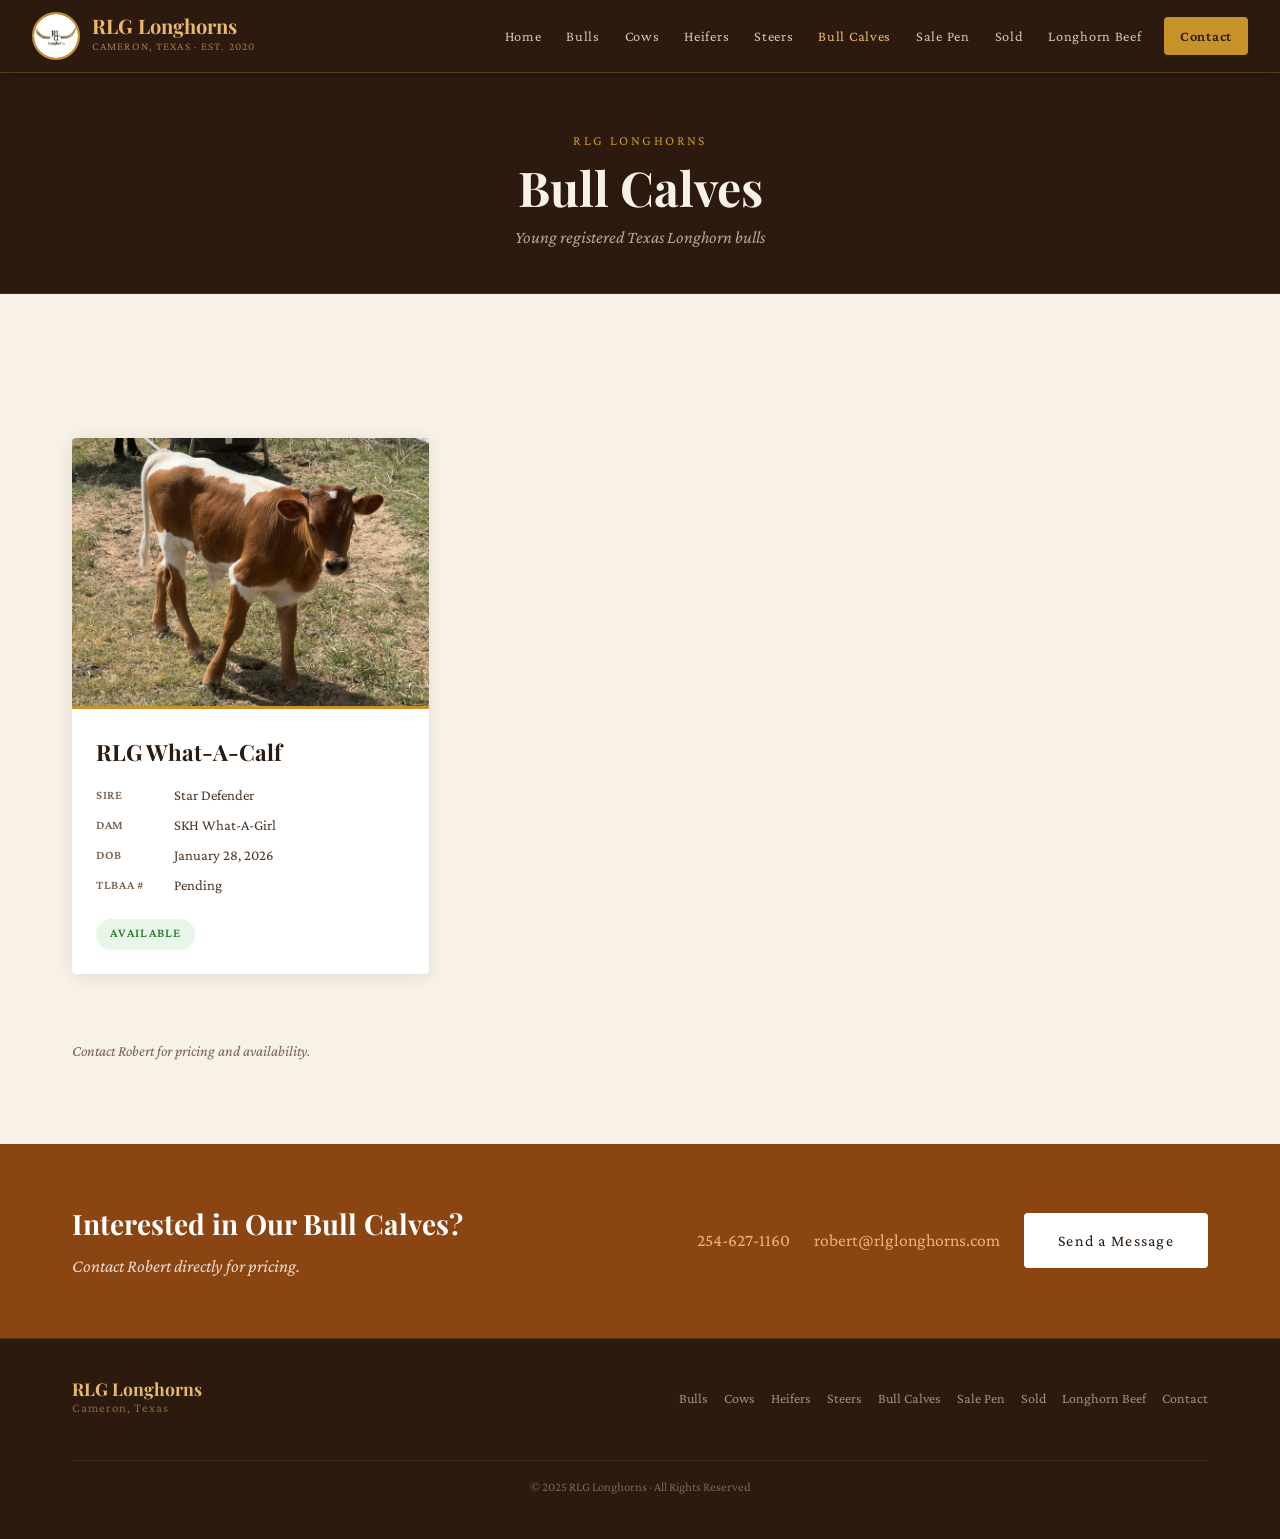
==== bull-calves.html @ 94a3ecf4 "Add files via upload" ====
<!DOCTYPE html>
<html lang="en">
<head>
  <meta charset="UTF-8" /><meta name="viewport" content="width=device-width, initial-scale=1.0" />
  <title>Bull Calves – RLG Longhorns</title>
  <link rel="preconnect" href="https://fonts.googleapis.com" />
  <link href="https://fonts.googleapis.com/css2?family=Playfair+Display:wght@400;700;900&family=Crimson+Pro:ital,wght@0,300;0,400;0,600;1,300&display=swap" rel="stylesheet" />
  <link rel="stylesheet" href="css/style.css" />
</head>
<body>
  <header class="site-header"><div class="header-inner"><div class="logo-wrap"><img src="images/ranch/ranch-logo.jpg" alt="RLG Longhorns Logo" class="logo-img" /><div class="logo-text"><span class="logo-main">RLG Longhorns</span><span class="logo-sub">Cameron, Texas · Est. 2020</span></div></div><button class="nav-toggle">&#9776;</button><nav class="main-nav"><a href="index.html" class="nav-link">Home</a><a href="bulls.html" class="nav-link">Bulls</a><a href="cows.html" class="nav-link">Cows</a><a href="heifers.html" class="nav-link">Heifers</a><a href="steers.html" class="nav-link">Steers</a><a href="bull-calves.html" class="nav-link active">Bull Calves</a><a href="sale-pen.html" class="nav-link">Sale Pen</a><a href="sold.html" class="nav-link">Sold</a><a href="beef.html" class="nav-link">Longhorn Beef</a><a href="contact.html" class="nav-link nav-cta">Contact</a></nav></div></header>

  <div class="page-hero"><div class="container"><p class="section-eyebrow">RLG Longhorns</p><h1 class="section-title">Bull Calves</h1><p class="page-hero-sub">Young registered Texas Longhorn bulls</p></div></div>

  <section class="section"><div class="container"><div class="cattle-grid">
    <div class="cattle-card">
      <img src="images/bull-calves/rlg-what-a-calf.jpg" alt="RLG What-A-Calf" class="cattle-card-img" />
      <div class="cattle-card-body">
        <h2 class="cattle-name">RLG What-A-Calf</h2>
        <div class="cattle-detail"><span class="cattle-detail-label">Sire</span><span>Star Defender</span></div>
        <div class="cattle-detail"><span class="cattle-detail-label">Dam</span><span>SKH What-A-Girl</span></div>
        <div class="cattle-detail"><span class="cattle-detail-label">DOB</span><span>January 28, 2026</span></div>
        <div class="cattle-detail"><span class="cattle-detail-label">TLBAA #</span><span>Pending</span></div>
        <span class="cattle-status status-available">Available</span>
      </div>
    </div>
  </div>
  <p style="color:var(--text-light);font-style:italic;font-size:0.95rem;">Contact Robert for pricing and availability.</p>
  </div></section>

  <section class="contact-strip"><div class="container contact-strip-inner"><div><h2 class="strip-title">Interested in Our Bull Calves?</h2><p class="strip-sub">Contact Robert directly for pricing.</p></div><div class="strip-contact"><a href="tel:2546271160" class="strip-link">254-627-1160</a><a href="mailto:robert@rlglonghorns.com" class="strip-link">robert@rlglonghorns.com</a><a href="contact.html" class="btn btn-white">Send a Message</a></div></div></section>

  <footer class="site-footer"><div class="container footer-inner"><div class="footer-logo"><span class="logo-main">RLG Longhorns</span><span class="footer-location">Cameron, Texas</span></div><nav class="footer-nav"><a href="bulls.html">Bulls</a><a href="cows.html">Cows</a><a href="heifers.html">Heifers</a><a href="steers.html">Steers</a><a href="bull-calves.html">Bull Calves</a><a href="sale-pen.html">Sale Pen</a><a href="sold.html">Sold</a><a href="beef.html">Longhorn Beef</a><a href="contact.html">Contact</a></nav><p class="footer-copy">&copy; 2025 RLG Longhorns · All Rights Reserved</p></div></footer>
  <script src="js/main.js"></script>
</body></html>
---- css/style.css ----
/* =============================================
   RLG LONGHORNS — Main Stylesheet
   ============================================= */

:root {
  --brown-dark:   #2C1A0E;
  --brown-mid:    #5C3317;
  --brown-warm:   #8B4513;
  --gold:         #C8922A;
  --gold-light:   #E8B86D;
  --cream:        #F7F1E8;
  --cream-dark:   #EDE4D3;
  --white:        #FFFFFF;
  --text-dark:    #1E1209;
  --text-mid:     #4A3728;
  --text-light:   #7A6455;
  --border:       #D4C4A8;

  --font-display: 'Playfair Display', Georgia, serif;
  --font-body:    'Crimson Pro', Georgia, serif;

  --radius:       4px;
  --shadow:       0 2px 16px rgba(44,26,14,0.10);
  --shadow-lg:    0 8px 40px rgba(44,26,14,0.18);
  --transition:   0.25s ease;
}

*, *::before, *::after { box-sizing: border-box; margin: 0; padding: 0; }

html { scroll-behavior: smooth; }

body {
  font-family: var(--font-body);
  background: var(--cream);
  color: var(--text-dark);
  font-size: 18px;
  line-height: 1.7;
}

img { display: block; max-width: 100%; height: auto; }
a { color: inherit; text-decoration: none; }

.container {
  max-width: 1200px;
  margin: 0 auto;
  padding: 0 2rem;
}

.section { padding: 5rem 0; }
.section-alt { background: var(--brown-dark); color: var(--cream); }

.section-eyebrow {
  font-family: var(--font-body);
  font-size: 0.85rem;
  letter-spacing: 0.18em;
  text-transform: uppercase;
  color: var(--gold);
  margin-bottom: 0.5rem;
}

.section-title {
  font-family: var(--font-display);
  font-size: clamp(2rem, 4vw, 3rem);
  font-weight: 700;
  line-height: 1.15;
  margin-bottom: 2rem;
  color: inherit;
}

/* ── BUTTONS ── */
.btn {
  display: inline-block;
  padding: 0.75rem 2rem;
  font-family: var(--font-body);
  font-size: 1rem;
  letter-spacing: 0.08em;
  border-radius: var(--radius);
  transition: all var(--transition);
  cursor: pointer;
  border: 2px solid transparent;
}

.btn-primary {
  background: var(--gold);
  color: var(--brown-dark);
  border-color: var(--gold);
}
.btn-primary:hover { background: var(--gold-light); border-color: var(--gold-light); }

.btn-outline {
  background: transparent;
  color: var(--white);
  border-color: rgba(255,255,255,0.7);
}
.btn-outline:hover { background: rgba(255,255,255,0.1); border-color: var(--white); }

.btn-white {
  background: var(--white);
  color: var(--brown-dark);
  border-color: var(--white);
}
.btn-white:hover { background: var(--cream); }

/* ── HEADER ── */
.site-header {
  position: sticky;
  top: 0;
  z-index: 100;
  background: var(--brown-dark);
  border-bottom: 1px solid rgba(200,146,42,0.3);
  box-shadow: 0 2px 12px rgba(0,0,0,0.3);
}

.header-inner {
  max-width: 1300px;
  margin: 0 auto;
  padding: 0 2rem;
  display: flex;
  align-items: center;
  justify-content: space-between;
  height: 72px;
}

.logo-wrap {
  display: flex;
  align-items: center;
  gap: 0.75rem;
  text-decoration: none;
}

.logo-img {
  width: 48px;
  height: 48px;
  border-radius: 50%;
  object-fit: cover;
  border: 2px solid var(--gold);
}

.logo-text { display: flex; flex-direction: column; }
.logo-main {
  font-family: var(--font-display);
  font-size: 1.25rem;
  font-weight: 700;
  color: var(--gold-light);
  line-height: 1.1;
}
.logo-sub {
  font-size: 0.7rem;
  letter-spacing: 0.1em;
  color: rgba(232,184,109,0.6);
  text-transform: uppercase;
}

.main-nav {
  display: flex;
  align-items: center;
  gap: 0.25rem;
  flex-wrap: wrap;
}

.nav-link {
  font-family: var(--font-body);
  font-size: 0.9rem;
  letter-spacing: 0.05em;
  color: rgba(247,241,232,0.8);
  padding: 0.4rem 0.65rem;
  border-radius: var(--radius);
  transition: all var(--transition);
}
.nav-link:hover, .nav-link.active { color: var(--gold-light); }

.nav-cta {
  background: var(--gold);
  color: var(--brown-dark) !important;
  padding: 0.4rem 1rem;
  font-weight: 600;
  margin-left: 0.5rem;
}
.nav-cta:hover { background: var(--gold-light); }

.nav-toggle {
  display: none;
  background: none;
  border: none;
  color: var(--cream);
  font-size: 1.5rem;
  cursor: pointer;
}

/* ── HERO ── */
.hero {
  position: relative;
  height: 88vh;
  min-height: 500px;
  display: flex;
  align-items: center;
  justify-content: center;
  overflow: hidden;
}

.hero-img-wrap {
  position: absolute;
  inset: 0;
}

.hero-img {
  width: 100%;
  height: 100%;
  object-fit: cover;
  object-position: center 40%;
}

.hero-overlay {
  position: absolute;
  inset: 0;
  background: linear-gradient(
    to bottom,
    rgba(20,10,4,0.3) 0%,
    rgba(20,10,4,0.55) 60%,
    rgba(20,10,4,0.75) 100%
  );
}

.hero-content {
  position: relative;
  z-index: 2;
  text-align: center;
  color: var(--white);
  padding: 2rem;
  animation: fadeUp 1s ease both;
}

@keyframes fadeUp {
  from { opacity: 0; transform: translateY(24px); }
  to   { opacity: 1; transform: translateY(0); }
}

.hero-eyebrow {
  font-size: 0.85rem;
  letter-spacing: 0.22em;
  text-transform: uppercase;
  color: var(--gold-light);
  margin-bottom: 0.75rem;
}

.hero-title {
  font-family: var(--font-display);
  font-size: clamp(3rem, 8vw, 6rem);
  font-weight: 900;
  line-height: 1;
  margin-bottom: 0.5rem;
  text-shadow: 0 2px 20px rgba(0,0,0,0.5);
}

.hero-tagline {
  font-size: clamp(1rem, 2vw, 1.35rem);
  font-style: italic;
  color: rgba(255,255,255,0.85);
  margin-bottom: 2.5rem;
  letter-spacing: 0.04em;
}

.hero-buttons {
  display: flex;
  gap: 1rem;
  justify-content: center;
  flex-wrap: wrap;
}

/* ── ABOUT ── */
.about-grid {
  display: grid;
  grid-template-columns: 1fr auto;
  gap: 4rem;
  align-items: start;
}

.about-body {
  color: var(--text-mid);
  margin-bottom: 1rem;
  font-size: 1.1rem;
}

.about-stats {
  display: flex;
  flex-direction: column;
  gap: 1.5rem;
}

.stat-card {
  background: var(--cream-dark);
  border: 1px solid var(--border);
  border-left: 4px solid var(--gold);
  padding: 1.25rem 1.75rem;
  text-align: center;
  min-width: 160px;
}

.stat-num {
  display: block;
  font-family: var(--font-display);
  font-size: 2rem;
  font-weight: 700;
  color: var(--brown-warm);
  line-height: 1;
}

.stat-label {
  display: block;
  font-size: 0.8rem;
  letter-spacing: 0.1em;
  text-transform: uppercase;
  color: var(--text-light);
  margin-top: 0.35rem;
}

/* ── CATEGORY GRID ── */
.category-grid {
  display: grid;
  grid-template-columns: repeat(3, 1fr);
  gap: 1.5rem;
}

.category-card {
  position: relative;
  overflow: hidden;
  border-radius: var(--radius);
  aspect-ratio: 4/3;
  display: block;
  box-shadow: var(--shadow);
  transition: transform var(--transition), box-shadow var(--transition);
}

.category-card:hover { transform: translateY(-4px); box-shadow: var(--shadow-lg); }

.category-card img {
  width: 100%;
  height: 100%;
  object-fit: cover;
  transition: transform 0.4s ease;
}
.category-card:hover img { transform: scale(1.05); }

.category-label {
  position: absolute;
  bottom: 0;
  left: 0;
  right: 0;
  background: linear-gradient(transparent, rgba(20,10,4,0.85));
  color: var(--white);
  font-family: var(--font-display);
  font-size: 1.3rem;
  font-weight: 700;
  padding: 2rem 1.25rem 1rem;
  letter-spacing: 0.02em;
}

/* ── CONTACT STRIP ── */
.contact-strip {
  background: var(--brown-warm);
  padding: 3.5rem 0;
}

.contact-strip-inner {
  display: flex;
  align-items: center;
  justify-content: space-between;
  gap: 2rem;
  flex-wrap: wrap;
}

.strip-title {
  font-family: var(--font-display);
  font-size: 1.75rem;
  color: var(--white);
  margin-bottom: 0.25rem;
}

.strip-sub {
  color: rgba(255,255,255,0.8);
  font-style: italic;
}

.strip-contact {
  display: flex;
  align-items: center;
  gap: 1.5rem;
  flex-wrap: wrap;
}

.strip-link {
  color: var(--gold-light);
  font-size: 1.1rem;
  transition: color var(--transition);
}
.strip-link:hover { color: var(--white); }

/* ── CATTLE PAGE ── */
.page-hero {
  background: var(--brown-dark);
  padding: 3.5rem 0 2.5rem;
  text-align: center;
  border-bottom: 1px solid rgba(200,146,42,0.2);
}

.page-hero .section-eyebrow { color: var(--gold); }
.page-hero .section-title { color: var(--cream); margin-bottom: 0.5rem; }
.page-hero-sub {
  color: rgba(247,241,232,0.65);
  font-style: italic;
  font-size: 1.1rem;
}

.cattle-grid {
  display: grid;
  grid-template-columns: repeat(auto-fill, minmax(320px, 1fr));
  gap: 2rem;
  padding: 4rem 0;
}

.cattle-card {
  background: var(--white);
  border-radius: var(--radius);
  overflow: hidden;
  box-shadow: var(--shadow);
  transition: transform var(--transition), box-shadow var(--transition);
}
.cattle-card:hover { transform: translateY(-4px); box-shadow: var(--shadow-lg); }

.cattle-card-img {
  width: 100%;
  aspect-ratio: 4/3;
  object-fit: cover;
}

.cattle-card-body {
  padding: 1.5rem;
  border-top: 3px solid var(--gold);
}

.cattle-name {
  font-family: var(--font-display);
  font-size: 1.4rem;
  font-weight: 700;
  color: var(--brown-dark);
  margin-bottom: 0.75rem;
}

.cattle-detail {
  font-size: 0.92rem;
  color: var(--text-mid);
  margin-bottom: 0.3rem;
  display: flex;
  gap: 0.5rem;
}

.cattle-detail-label {
  font-weight: 600;
  color: var(--text-light);
  min-width: 70px;
  text-transform: uppercase;
  font-size: 0.78rem;
  letter-spacing: 0.06em;
  padding-top: 2px;
}

.cattle-status {
  display: inline-block;
  margin-top: 1rem;
  padding: 0.3rem 0.9rem;
  border-radius: 20px;
  font-size: 0.8rem;
  letter-spacing: 0.08em;
  text-transform: uppercase;
  font-weight: 600;
}

.status-available { background: #e8f5e9; color: #2e7d32; }
.status-herd-sire  { background: #fff3e0; color: #e65100; }
.status-not-for-sale { background: #f3e5f5; color: #6a1b9a; }

/* ── HERD SIRE SPECIAL ── */
.herd-sire-card {
  max-width: 700px;
  margin: 4rem auto;
  background: var(--white);
  border-radius: var(--radius);
  overflow: hidden;
  box-shadow: var(--shadow-lg);
  display: grid;
  grid-template-columns: 1fr 1fr;
}

.herd-sire-card img {
  width: 100%;
  height: 100%;
  object-fit: cover;
}

.herd-sire-body {
  padding: 2rem;
  border-top: 4px solid var(--gold);
  display: flex;
  flex-direction: column;
  justify-content: center;
}

/* ── BEEF PAGE ── */
.beef-intro {
  max-width: 780px;
  margin: 0 auto;
  text-align: center;
  padding: 4rem 2rem;
}

.beef-intro p {
  font-size: 1.15rem;
  color: var(--text-mid);
  margin-bottom: 1rem;
}

.beef-img-wrap {
  max-width: 600px;
  margin: 0 auto 3rem;
  border-radius: var(--radius);
  overflow: hidden;
  box-shadow: var(--shadow-lg);
}

.beef-facts {
  display: grid;
  grid-template-columns: repeat(auto-fit, minmax(200px, 1fr));
  gap: 1.5rem;
  margin-top: 3rem;
}

.beef-fact {
  background: var(--cream-dark);
  border: 1px solid var(--border);
  border-top: 3px solid var(--gold);
  padding: 1.5rem;
  text-align: center;
}

.beef-fact-title {
  font-family: var(--font-display);
  font-size: 1.1rem;
  color: var(--brown-dark);
  margin-bottom: 0.5rem;
}

.beef-fact p { font-size: 0.95rem; color: var(--text-mid); }

/* ── CONTACT PAGE ── */
.contact-page {
  padding: 4rem 0;
}

.contact-layout {
  display: grid;
  grid-template-columns: 1fr 1fr;
  gap: 4rem;
  align-items: start;
}

.contact-info h3 {
  font-family: var(--font-display);
  font-size: 1.6rem;
  color: var(--brown-dark);
  margin-bottom: 1.5rem;
}

.contact-item {
  display: flex;
  gap: 1rem;
  margin-bottom: 1.25rem;
  align-items: flex-start;
}

.contact-icon {
  font-size: 1.25rem;
  margin-top: 2px;
}

.contact-item-label {
  font-size: 0.78rem;
  letter-spacing: 0.1em;
  text-transform: uppercase;
  color: var(--text-light);
  margin-bottom: 0.1rem;
}

.contact-item-value {
  font-size: 1.05rem;
  color: var(--brown-dark);
}

.contact-item-value a { color: var(--brown-warm); }
.contact-item-value a:hover { color: var(--gold); }

.contact-form-wrap {
  background: var(--white);
  padding: 2.5rem;
  border-radius: var(--radius);
  box-shadow: var(--shadow);
  border-top: 4px solid var(--gold);
}

.contact-form-wrap h3 {
  font-family: var(--font-display);
  font-size: 1.5rem;
  color: var(--brown-dark);
  margin-bottom: 1.5rem;
}

.form-group {
  margin-bottom: 1.25rem;
}

.form-group label {
  display: block;
  font-size: 0.82rem;
  letter-spacing: 0.08em;
  text-transform: uppercase;
  color: var(--text-light);
  margin-bottom: 0.4rem;
}

.form-group input,
.form-group textarea,
.form-group select {
  width: 100%;
  padding: 0.75rem 1rem;
  border: 1px solid var(--border);
  border-radius: var(--radius);
  font-family: var(--font-body);
  font-size: 1rem;
  color: var(--text-dark);
  background: var(--cream);
  transition: border-color var(--transition);
}

.form-group input:focus,
.form-group textarea:focus,
.form-group select:focus {
  outline: none;
  border-color: var(--gold);
}

.form-group textarea { resize: vertical; min-height: 130px; }

/* ── SOLD PAGE ── */
.sold-grid {
  display: grid;
  grid-template-columns: repeat(auto-fill, minmax(280px, 1fr));
  gap: 1.5rem;
  padding: 4rem 0;
}

.sold-card {
  border-radius: var(--radius);
  overflow: hidden;
  box-shadow: var(--shadow);
  position: relative;
}

.sold-card img {
  width: 100%;
  aspect-ratio: 4/3;
  object-fit: cover;
  filter: grayscale(20%);
}

.sold-badge {
  position: absolute;
  top: 1rem;
  right: 1rem;
  background: rgba(44,26,14,0.85);
  color: var(--gold-light);
  font-size: 0.75rem;
  letter-spacing: 0.12em;
  text-transform: uppercase;
  padding: 0.3rem 0.75rem;
  border-radius: 20px;
}

/* ── EMPTY STATE ── */
.empty-state {
  text-align: center;
  padding: 5rem 2rem;
  color: var(--text-light);
}

.empty-state h3 {
  font-family: var(--font-display);
  font-size: 1.5rem;
  margin-bottom: 0.5rem;
  color: var(--text-mid);
}

/* ── FOOTER ── */
.site-footer {
  background: var(--brown-dark);
  border-top: 1px solid rgba(200,146,42,0.2);
  padding: 2.5rem 0;
}

.footer-inner {
  display: flex;
  align-items: center;
  justify-content: space-between;
  gap: 1.5rem;
  flex-wrap: wrap;
}

.footer-logo { display: flex; flex-direction: column; }
.footer-logo .logo-main { color: var(--gold-light); font-family: var(--font-display); font-size: 1.1rem; }
.footer-location { font-size: 0.8rem; color: rgba(232,184,109,0.5); letter-spacing: 0.08em; }

.footer-nav {
  display: flex;
  flex-wrap: wrap;
  gap: 0.25rem 1rem;
}

.footer-nav a {
  color: rgba(247,241,232,0.55);
  font-size: 0.88rem;
  transition: color var(--transition);
}
.footer-nav a:hover { color: var(--gold-light); }

.footer-copy {
  color: rgba(247,241,232,0.35);
  font-size: 0.8rem;
  width: 100%;
  text-align: center;
  margin-top: 1rem;
  padding-top: 1rem;
  border-top: 1px solid rgba(200,146,42,0.1);
}

/* ── RESPONSIVE ── */
@media (max-width: 900px) {
  .category-grid { grid-template-columns: repeat(2, 1fr); }
  .about-grid { grid-template-columns: 1fr; }
  .about-stats { flex-direction: row; flex-wrap: wrap; }
  .contact-layout { grid-template-columns: 1fr; }
  .herd-sire-card { grid-template-columns: 1fr; }
}

@media (max-width: 768px) {
  .nav-toggle { display: block; }
  .main-nav {
    display: none;
    position: absolute;
    top: 72px;
    left: 0;
    right: 0;
    background: var(--brown-dark);
    flex-direction: column;
    padding: 1rem;
    border-top: 1px solid rgba(200,146,42,0.2);
    gap: 0.1rem;
    z-index: 99;
  }
  .main-nav.open { display: flex; }
  .nav-link { padding: 0.6rem 1rem; width: 100%; }
  .nav-cta { margin-left: 0; text-align: center; }
  .category-grid { grid-template-columns: 1fr 1fr; }
  .contact-strip-inner { flex-direction: column; text-align: center; }
  .strip-contact { justify-content: center; }
}

@media (max-width: 480px) {
  .category-grid { grid-template-columns: 1fr; }
  .hero-buttons { flex-direction: column; align-items: center; }
  .cattle-grid { grid-template-columns: 1fr; }
}
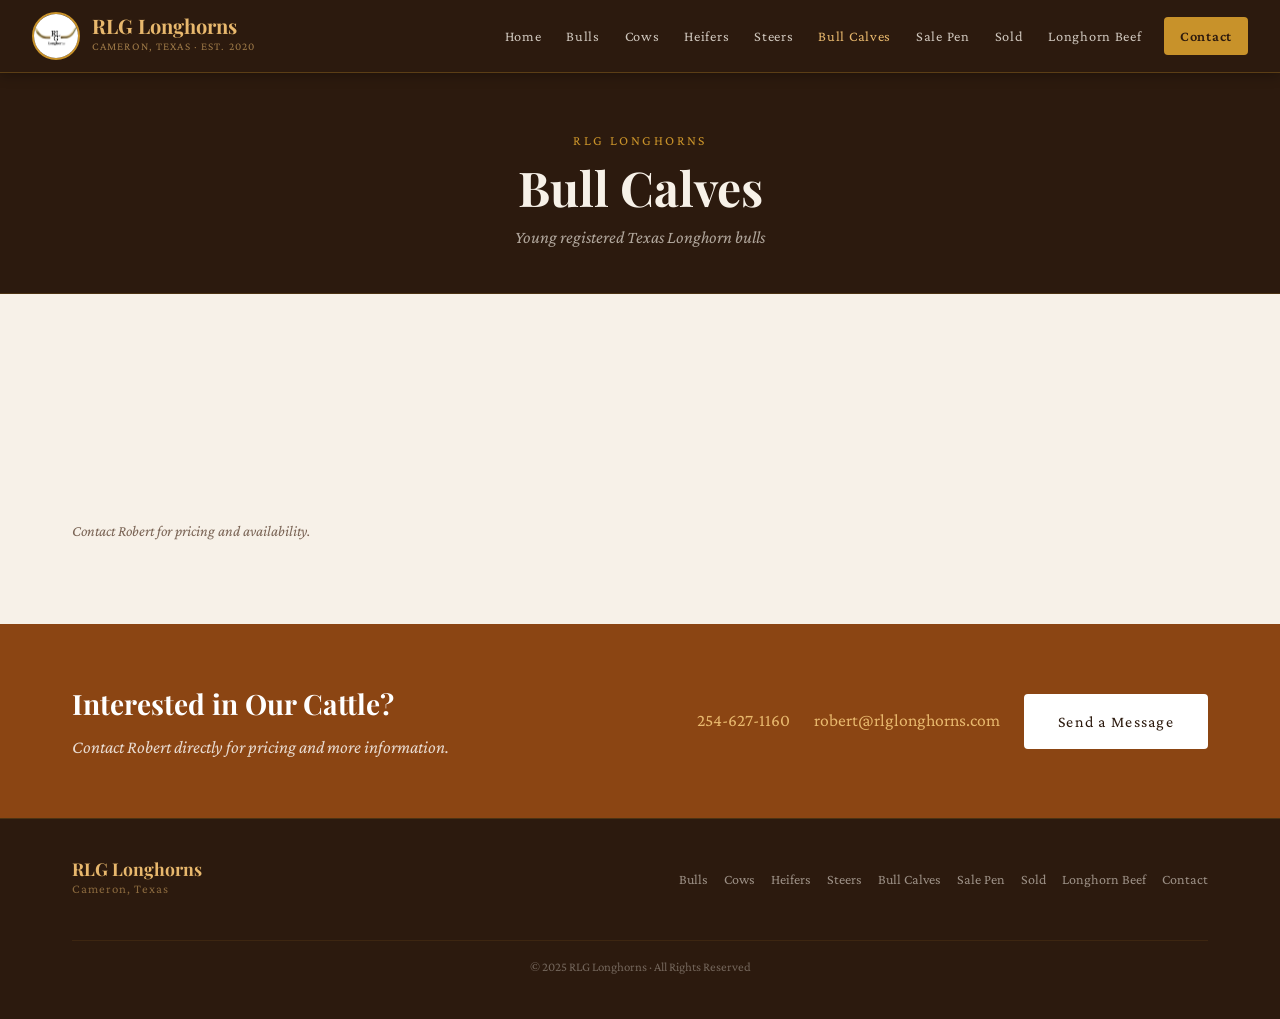
==== commit ac292be9: "Add files via upload" ====
--- a/bull-calves.html
+++ b/bull-calves.html
@@ -9,27 +9,14 @@
 </head>
 <body>
   <header class="site-header"><div class="header-inner"><div class="logo-wrap"><img src="images/ranch/ranch-logo.jpg" alt="RLG Longhorns Logo" class="logo-img" /><div class="logo-text"><span class="logo-main">RLG Longhorns</span><span class="logo-sub">Cameron, Texas · Est. 2020</span></div></div><button class="nav-toggle">&#9776;</button><nav class="main-nav"><a href="index.html" class="nav-link">Home</a><a href="bulls.html" class="nav-link">Bulls</a><a href="cows.html" class="nav-link">Cows</a><a href="heifers.html" class="nav-link">Heifers</a><a href="steers.html" class="nav-link">Steers</a><a href="bull-calves.html" class="nav-link active">Bull Calves</a><a href="sale-pen.html" class="nav-link">Sale Pen</a><a href="sold.html" class="nav-link">Sold</a><a href="beef.html" class="nav-link">Longhorn Beef</a><a href="contact.html" class="nav-link nav-cta">Contact</a></nav></div></header>
-
   <div class="page-hero"><div class="container"><p class="section-eyebrow">RLG Longhorns</p><h1 class="section-title">Bull Calves</h1><p class="page-hero-sub">Young registered Texas Longhorn bulls</p></div></div>
-
-  <section class="section"><div class="container"><div class="cattle-grid">
-    <div class="cattle-card">
-      <img src="images/bull-calves/rlg-what-a-calf.jpg" alt="RLG What-A-Calf" class="cattle-card-img" />
-      <div class="cattle-card-body">
-        <h2 class="cattle-name">RLG What-A-Calf</h2>
-        <div class="cattle-detail"><span class="cattle-detail-label">Sire</span><span>Star Defender</span></div>
-        <div class="cattle-detail"><span class="cattle-detail-label">Dam</span><span>SKH What-A-Girl</span></div>
-        <div class="cattle-detail"><span class="cattle-detail-label">DOB</span><span>January 28, 2026</span></div>
-        <div class="cattle-detail"><span class="cattle-detail-label">TLBAA #</span><span>Pending</span></div>
-        <span class="cattle-status status-available">Available</span>
-      </div>
-    </div>
-  </div>
-  <p style="color:var(--text-light);font-style:italic;font-size:0.95rem;">Contact Robert for pricing and availability.</p>
+  <section class="section"><div class="container">
+    <div id="cattle-container" class="cattle-grid"></div>
+    <p style="color:var(--text-light);font-style:italic;font-size:0.95rem;margin-top:1rem;">Contact Robert for pricing and availability.</p>
   </div></section>
-
-  <section class="contact-strip"><div class="container contact-strip-inner"><div><h2 class="strip-title">Interested in Our Bull Calves?</h2><p class="strip-sub">Contact Robert directly for pricing.</p></div><div class="strip-contact"><a href="tel:2546271160" class="strip-link">254-627-1160</a><a href="mailto:robert@rlglonghorns.com" class="strip-link">robert@rlglonghorns.com</a><a href="contact.html" class="btn btn-white">Send a Message</a></div></div></section>
-
+  <section class="contact-strip"><div class="container contact-strip-inner"><div><h2 class="strip-title">Interested in Our Cattle?</h2><p class="strip-sub">Contact Robert directly for pricing and more information.</p></div><div class="strip-contact"><a href="tel:2546271160" class="strip-link">254-627-1160</a><a href="mailto:robert@rlglonghorns.com" class="strip-link">robert@rlglonghorns.com</a><a href="contact.html" class="btn btn-white">Send a Message</a></div></div></section>
   <footer class="site-footer"><div class="container footer-inner"><div class="footer-logo"><span class="logo-main">RLG Longhorns</span><span class="footer-location">Cameron, Texas</span></div><nav class="footer-nav"><a href="bulls.html">Bulls</a><a href="cows.html">Cows</a><a href="heifers.html">Heifers</a><a href="steers.html">Steers</a><a href="bull-calves.html">Bull Calves</a><a href="sale-pen.html">Sale Pen</a><a href="sold.html">Sold</a><a href="beef.html">Longhorn Beef</a><a href="contact.html">Contact</a></nav><p class="footer-copy">&copy; 2025 RLG Longhorns · All Rights Reserved</p></div></footer>
   <script src="js/main.js"></script>
-</body></html>
+  <script src="js/cattle.js"></script>
+  <script>initCattlePage('bull-calves', 'cattle-container', 'grid');</script>
+</body></html>
